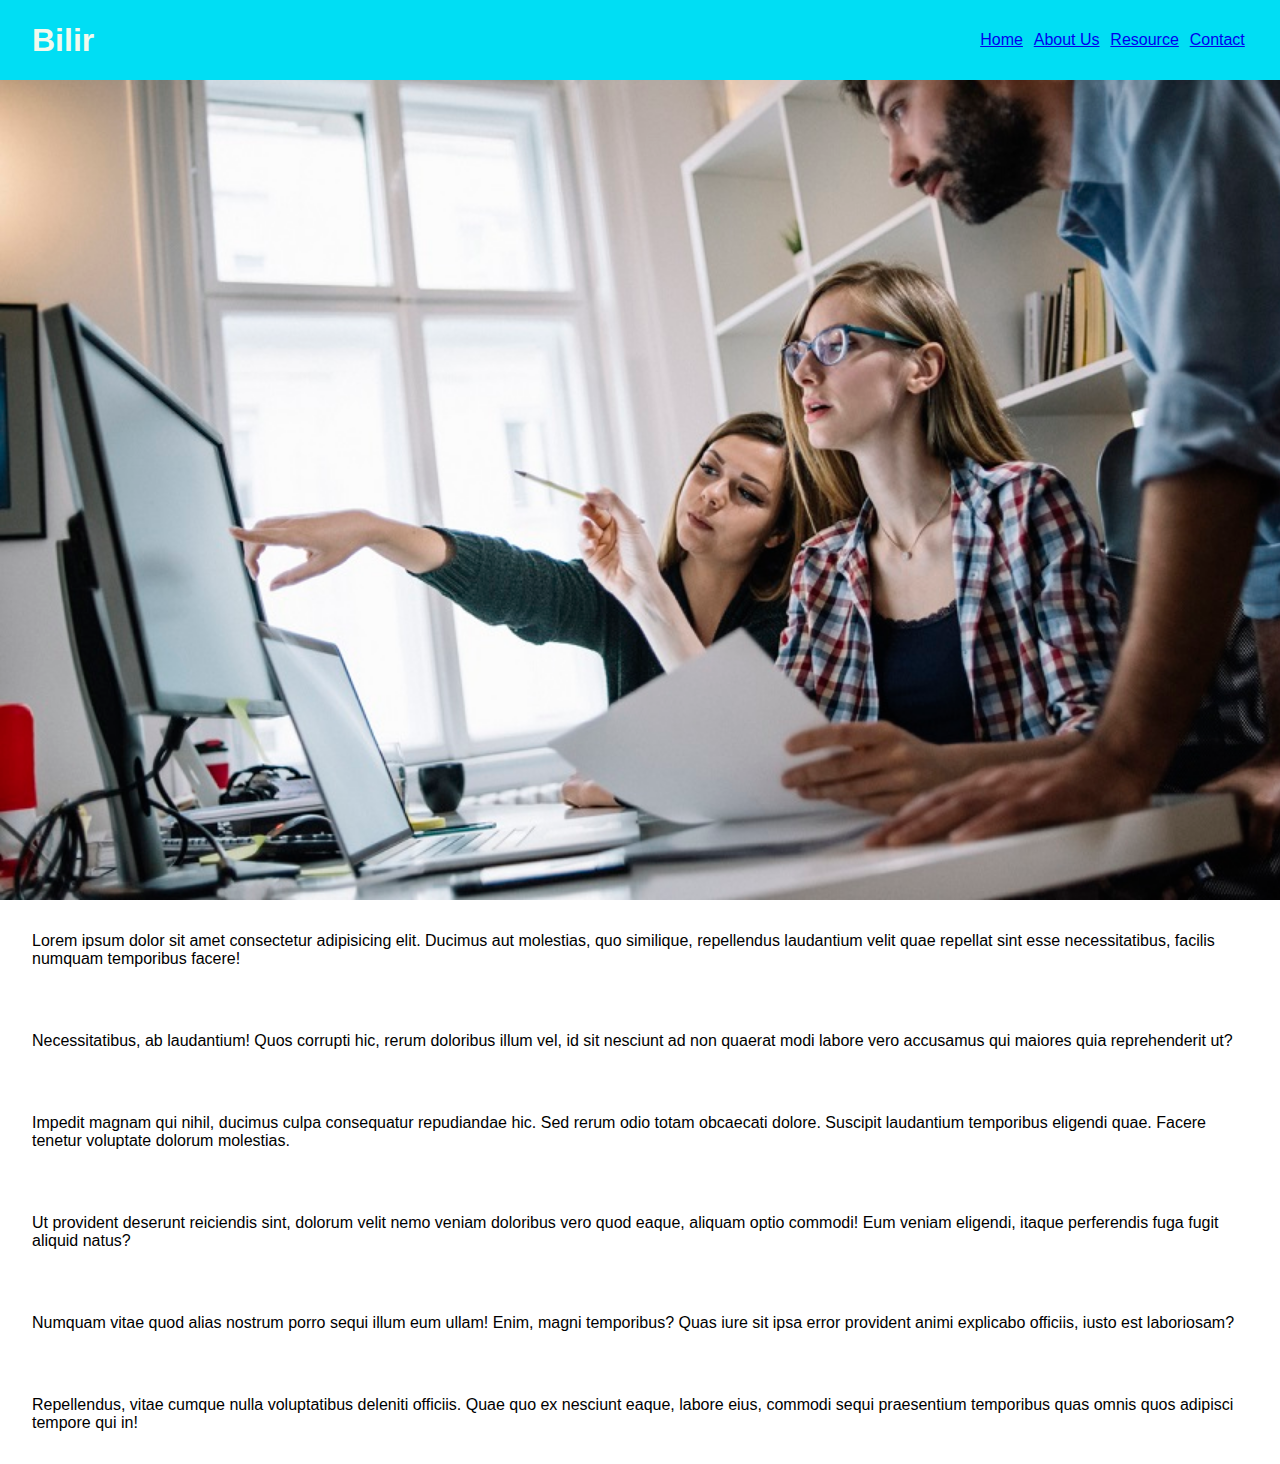
==== navbar2/index.html @ 14667ca6 "start" ====
<!DOCTYPE html>
<html lang="en">
<head>
    <meta charset="UTF-8">
    <meta http-equiv="X-UA-Compatible" content="IE=edge">
    <meta name="viewport" content="width=device-width, initial-scale=1.0">
    <title>Responsive Navbar</title>
    <link rel="stylesheet" href="style.css">
</head>
<body>
    <nav>
        <h1 class="logo">Bilir</h1>
        <ul>
            <li><a class="active" href="#">Home</a></li>
            <li><a href="#">About Us</a></li>
            <li><a href="#">Resource</a></li>
            <li><a href="#">Contact</a></li>
        </ul>
    </nav>








    <section class="slider"></section>
    <section class="content">
    <p>Lorem ipsum dolor sit amet consectetur adipisicing elit. Ducimus aut molestias, quo similique, repellendus laudantium velit quae repellat sint esse necessitatibus, facilis numquam temporibus facere!</p>
    <p>Necessitatibus, ab laudantium! Quos corrupti hic, rerum doloribus illum vel, id sit nesciunt ad non quaerat modi labore vero accusamus qui maiores quia reprehenderit ut?</p>
    <p>Impedit magnam qui nihil, ducimus culpa consequatur repudiandae hic. Sed rerum odio totam obcaecati dolore. Suscipit laudantium temporibus eligendi quae. Facere tenetur voluptate dolorum molestias.</p>
    <p>Ut provident deserunt reiciendis sint, dolorum velit nemo veniam doloribus vero quod eaque, aliquam optio commodi! Eum veniam eligendi, itaque perferendis fuga fugit aliquid natus?</p>
    <p>Numquam vitae quod alias nostrum porro sequi illum eum ullam! Enim, magni temporibus? Quas iure sit ipsa error provident animi explicabo officiis, iusto est laboriosam?</p>
    <p>Repellendus, vitae cumque nulla voluptatibus deleniti officiis. Quae quo ex nesciunt eaque, labore eius, commodi sequi praesentium temporibus quas omnis quos adipisci tempore qui in!</p>
    </section>
</body>
</html>
---- navbar2/style.css ----
*{
    margin: 0;
    padding: 0;
    box-sizing: border-box;
    font-family: sans-serif;
}

.slider{
    background: url(logo_yazilim_staj.jpg) no-repeat;
    width: 100%;
    height:100vh;
    background-size: cover;
}
.content p{
    padding: 2rem;
}

nav {
    position: fixed;
    background: rgb(0, 222, 244);
    width: 100%;
    height: 80px;
}
.logo{
    color: #f1faee;
    font-size: 2rem;
    display: inline-block;
    height: 80px;
    line-height: 80px;
    padding: 0 2rem;
}
nav ul{
    float: right;
    margin-right: 2rem;
}
nav ul li{
    list-style: none;
    display: inline-block;
    line-height: 80px;
    margin: 0 .2rem;
}
nav ul li a{
    
}
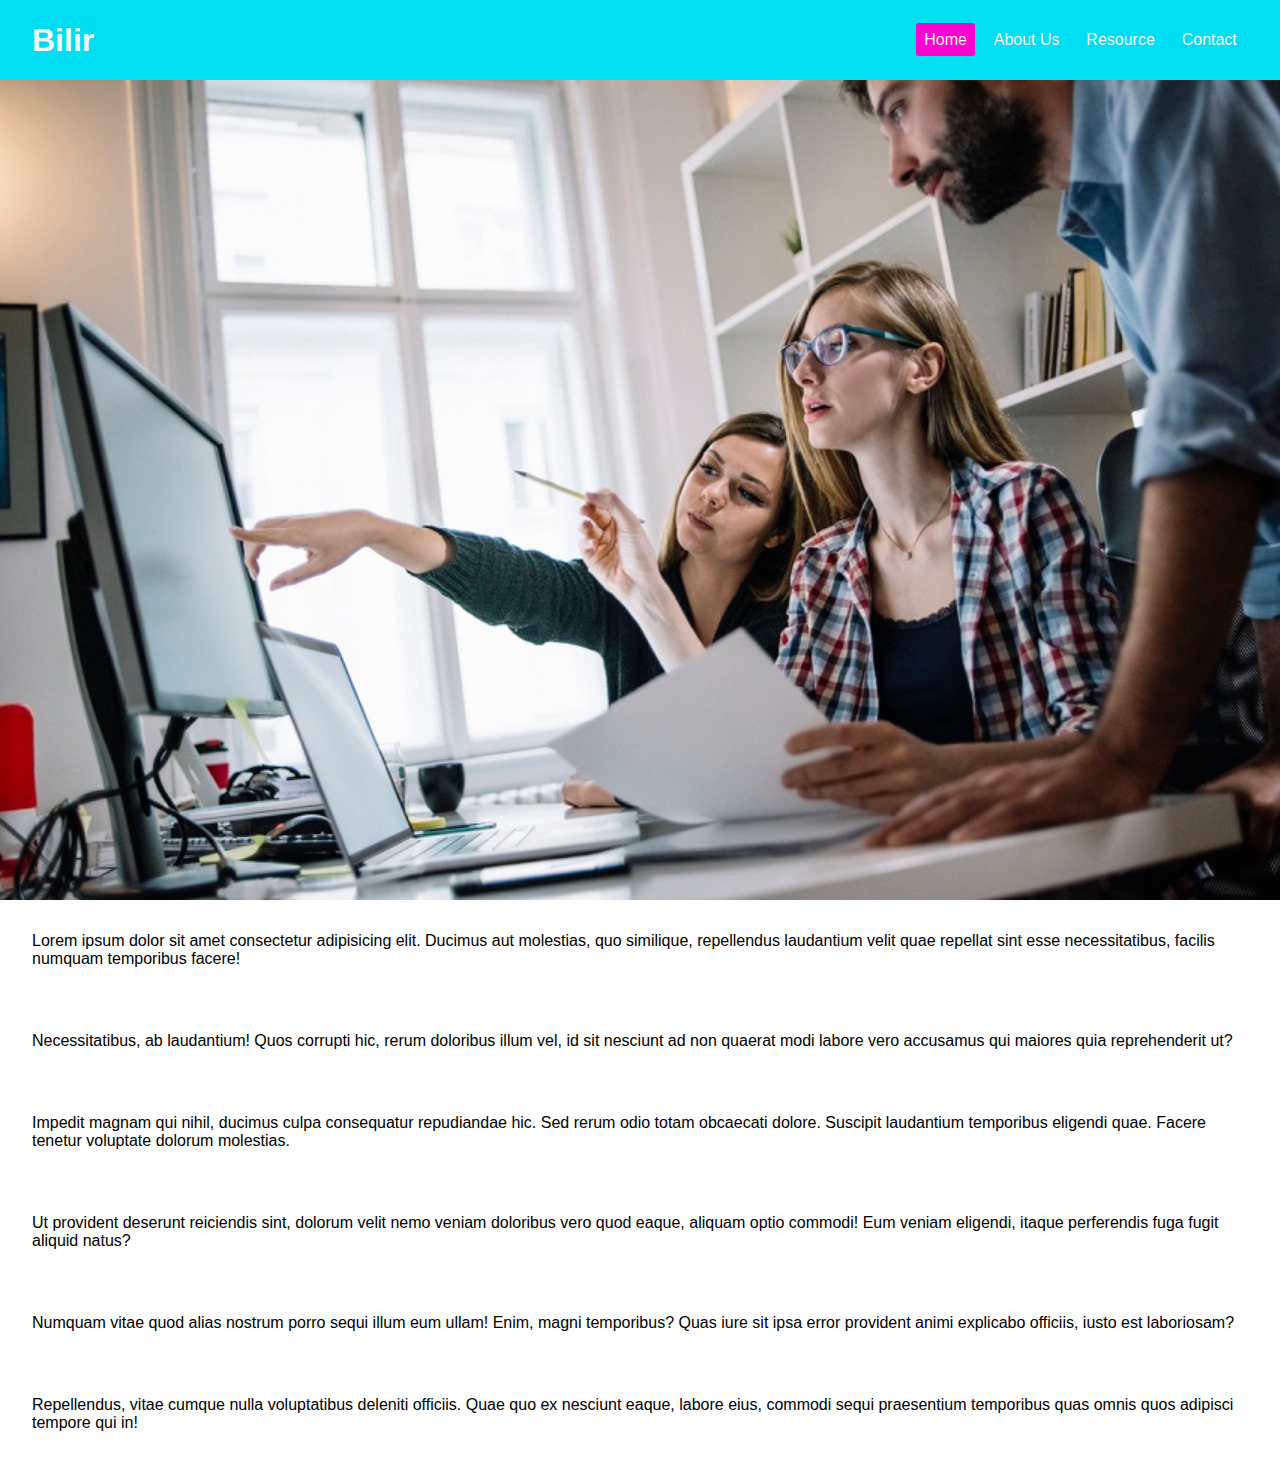
==== commit 6e018c38: "done" ====
--- a/navbar2/index.html
+++ b/navbar2/index.html
@@ -5,11 +5,16 @@
     <meta http-equiv="X-UA-Compatible" content="IE=edge">
     <meta name="viewport" content="width=device-width, initial-scale=1.0">
     <title>Responsive Navbar</title>
+    <link rel="stylesheet" href="https://cdnjs.cloudflare.com/ajax/libs/font-awesome/6.1.2/css/all.min.css">
     <link rel="stylesheet" href="style.css">
 </head>
 <body>
     <nav>
         <h1 class="logo">Bilir</h1>
+        <input type="checkbox" id="checkbutton">
+        <label for="checkbutton" class="checkbutton">
+            <i class="fas fa-bars"></i>
+        </label>
         <ul>
             <li><a class="active" href="#">Home</a></li>
             <li><a href="#">About Us</a></li>
--- a/navbar2/style.css
+++ b/navbar2/style.css
@@ -21,7 +21,18 @@
     width: 100%;
     height: 80px;
 }
-.logo{
+nav #checkbutton{
+    display: none;
+}
+nav .checkbutton{
+    font-size: 2rem;
+    color: blueviolet;
+    float: right;
+    line-height: 80px;
+    margin-left: 2rem;
+    display: none;
+}
+nav .logo{
     color: #f1faee;
     font-size: 2rem;
     display: inline-block;
@@ -40,5 +51,53 @@
     margin: 0 .2rem;
 }
 nav ul li a{
+    color: #f1faee;
+    font-size: 1rem;
+    padding: .5rem;
+    border-radius: 3px;
+    text-decoration: none;
+  
     
+}
+nav ul li a.active{
+    background: rgb(255, 0, 208);
+}
+nav ul li a:hover{
+    background: rgb(255, 77, 0);
+}
+@media(max-width:850px){
+    nav .checkbutton{
+        display: initial;
+    }
+    nav ul{
+        position: fixed;
+        background: rgb(69, 252, 13);
+        width: 100%;
+        height: calc(100vh-80px);
+        top: 80px;
+        display: flex;
+        flex-direction: column;
+        align-items: center;
+        justify-content: center;
+        transition: all .5s;
+        left: -100%;
+    }
+    nav ul li {
+        display: block;
+        min-width: 80%;
+        text-align: center;
+        line-height: 4rem;
+    }
+    nav ul li a{
+        display: block;
+        font-size: 1.2rem;
+    }
+    nav #checkbutton:checked ~ ul{
+        left: 0;
+    }
+    nav #checkbutton:checked ~ label.checkbutton i::before{
+        content:"\f00d";
+    }
+
+
 }